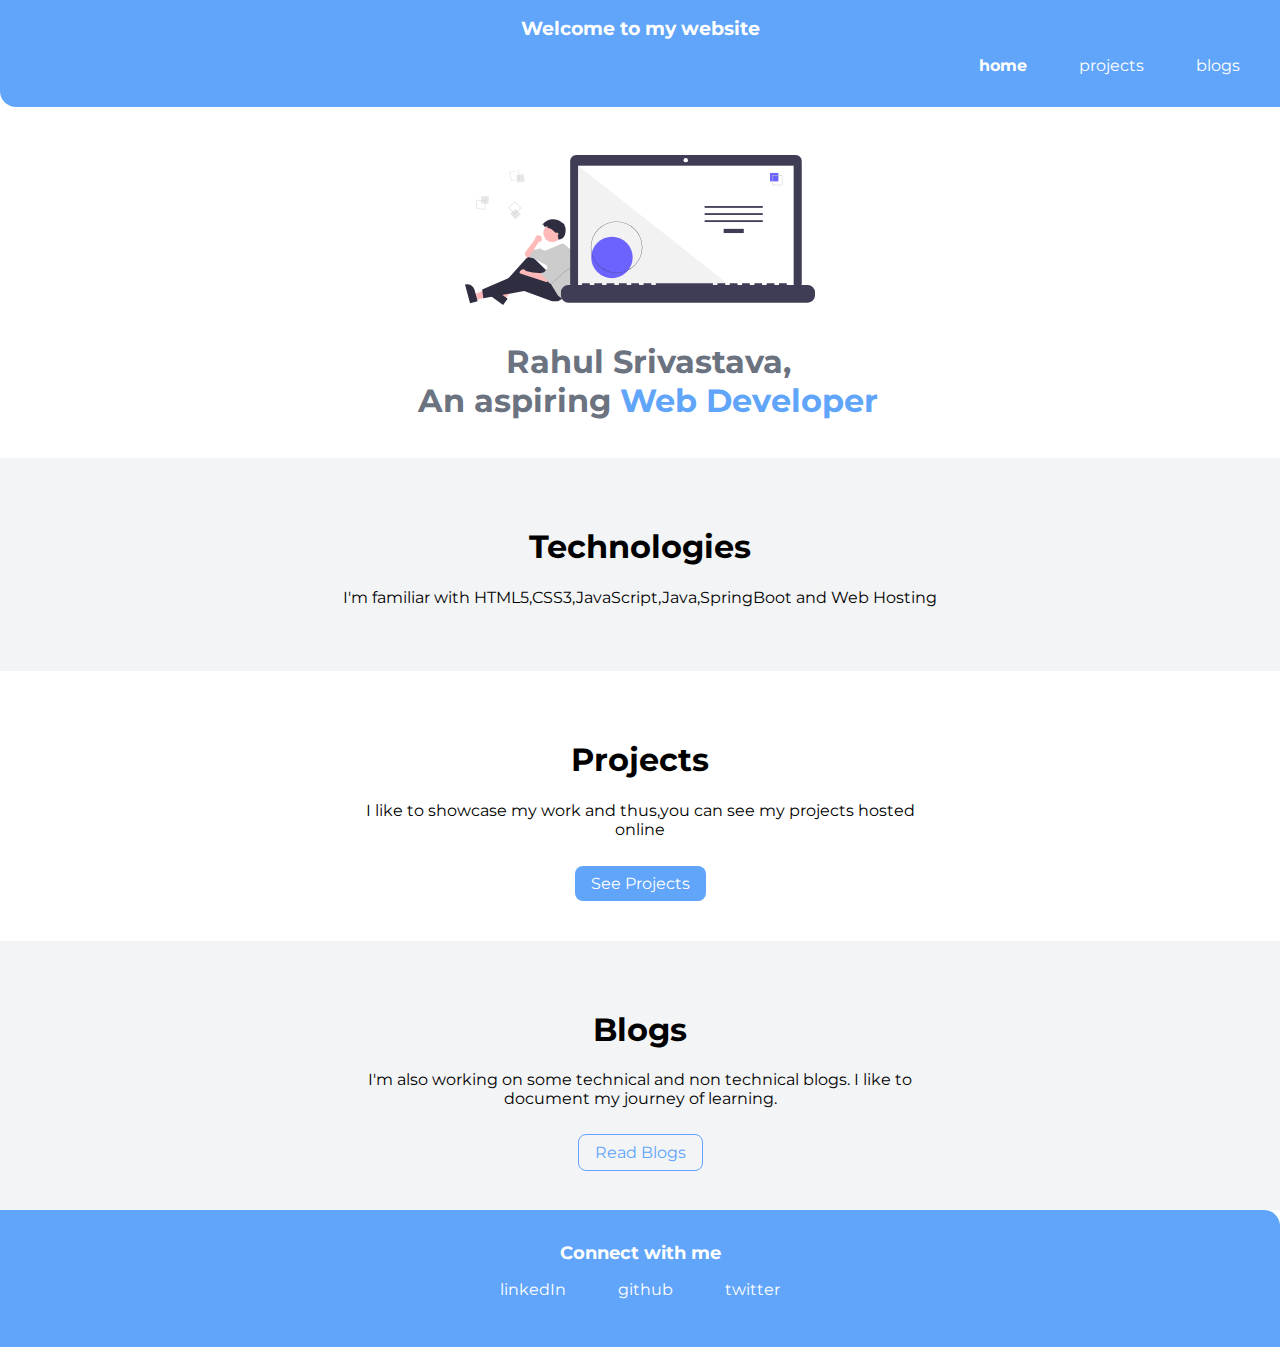
==== index.html @ 4cb51019 "PORTFOLIO" ====
<!DOCTYPE html>
<html lang="en">
<head>
    <meta charset="UTF-8">
    <meta http-equiv="X-UA-Compatible" content="IE=edge">
    <meta name="viewport" content="width=device-width, initial-scale=1.0">
    <title>home | Rahul</title>
    <link rel="stylesheet" href="/styles.css">
</head>
<body>
    <nav class="navigation container">
        <div class="nav-brand">Welcome to my website</div>
        <ul class="list-non-bullet nav-pills">
            <li class="list-item-inline">
                <a class="link link-active" href="/">home</a>
            </li>
            <li class="list-item-inline">
                <a class="link" href="/projects.html">projects</a>
            </li>
            <li class="list-item-inline">
                <a class="link" href="/blogs.html">blogs</a>
            </li>
        </ul>
    </nav>

    <header class="hero">
        <img class="hero-image" src="/images/undraw_Code_thinking_re_gka2.svg" alt="">
        <h1 class="hero-heading">Rahul Srivastava,
            <br>An aspiring <span class="heading-inverted">Web Developer</span></h1>
    </header>

    <section class="section ow">
        <div class="container container-center">
            <h1>Technologies</h1>
        <p>I'm familiar with HTML5,CSS3,JavaScript,Java,SpringBoot and Web Hosting</p>
        </div>   
    </section>

    <section class="section">
        <div class="container-center container">
            <h1>Projects</h1>
        <p>I like to showcase my work and thus,you can see my projects hosted online</p>
        <br>
        <a class="link-primary link" href="projects.html">See Projects</a>
        </div>
    </section>

    <section class="section ow">
        <div class="container container-center">
            <h1>Blogs</h1>
        <p>I'm also working on some technical and non technical blogs. I like to document my journey of learning.</p>
        <br>
        <a class="link-secondary link" href="blogs.html">Read Blogs</a>
        </div>   
        
    </section>

    <footer class="footer">
        <div class="footer-header">Connect with me</div>
        <ul class="social-links list-non-bullet">
            <li class="list-item-inline"><a class="link" href="https://www.linkedin.com/in/rahul-srivastava-2478b9190//">linkedIn</a></li>
            <li class="list-item-inline"><a class="link" href="https://github.com/rahulsrivastava30">github</a></li>
            <li class="list-item-inline"><a class="link" href="">twitter</a></li>
        </ul>
    </footer>
</body>
</html>
---- styles.css ----
@import url('https://fonts.googleapis.com/css2?family=Montserrat:wght@400;700&display=swap');
@import url('https://fonts.googleapis.com/css2?family=Roboto:wght@100;400&display=swap');
:root {
    --primary-color: #60A5FA;
    /*making color variable, root means entire css */
    --dark-gray: #6B7280;
    --off-white:#F3F4F6;
}

hr {
    margin: 2rem 1rem;
}

body {
    font-family: 'Montserrat', sans-serif;
    text-align: center;
    margin: 0px;
}

/* body h1 div class are selectors*/
.margin-md{
    margin: 2rem 1rem;
}


/**------- @container-----------**/
.container {
    padding: 1rem 1rem;
}

.container-center {
    max-width: 600px;
    margin: auto;
}

/* .container-fluid{

} */



/*-----------------@links------------------*/
.link {
    box-sizing: border-box;
    text-decoration: none;
    padding: 0.5rem 1rem;
    /* margin-top: 1rem ;
    margin: bottom 1rem ; */
    /* same as padding top,bottom=.5,padding left right=1*/
}

.link-primary {
    background-color: var(--primary-color);
    border-radius: 0.5rem;
    color: white;
}

.link-secondary {
    color: var(--primary-color);
    border-radius: 0.5rem;
    border: 1px solid var(--primary-color);
}

/* look into bem naming convension*/



/*---------------@list-----------------*/
.list-non-bullet {
    list-style: none;
}

.list-item-inline {
    display: inline;
    padding: 0rem 0.5rem;
}

/*--------------@NAV----------------*/
.navigation {
    background-color: var(--primary-color);
    color: white;
    padding: 1rem;
    border-bottom-left-radius: 1rem;
}

.navigation .link {
    /*inside navigation if link is there(Inheriting)*/
    color: white;
}

.navigation .nav-pills {
    text-align: right;
}

.navigation .nav-brand {
    font-weight: bold;
    font-size: larger;
}

.navigation .link-active {
    font-weight: bold;
}

/*------@header---------*/
.hero {
    padding: 1rem;
    padding-top: 3rem;
}

.hero .hero-image {
    max-width: 350px;
    display: block;
    margin: auto;
}

.hero .hero-heading {
    padding-top: 1rem;
    text-align: center;
    padding-left: 1rem;
    font-size: 2rem;
    color: var(--dark-gray);
}

.hero .heading-inverted {
    color: var(--primary-color);
}


/*--------@sections----------*/
.section{
    padding: 2rem;
}
.section h1 {
    text-align: center;
}
.ow{
    background-color: var(--off-white);
}


/*--------------@footer---------*/
.footer{
    background-color: var(--primary-color);
    padding: 2rem 1rem;
    text-align: center;
    color: white;
    border-top-right-radius: 1rem;
}
.footer .link{
    color:white;
}
.footer .footer-header{
    font-weight: bold;
    font-size: large;
}
.footer ul{
    padding-inline-start: 0px;
}
.blog-center{
        max-width: 800px;
        margin: auto;
        font-family: -apple-system, BlinkMacSystemFont, 'Segoe UI', Roboto, Oxygen, Ubuntu, Cantarell, 'Open Sans', 'Helvetica Neue', sans-serif;
}
.blog-heading{
    text-align: left;
}
.blog-footer{
    padding-bottom: 2rem;
}
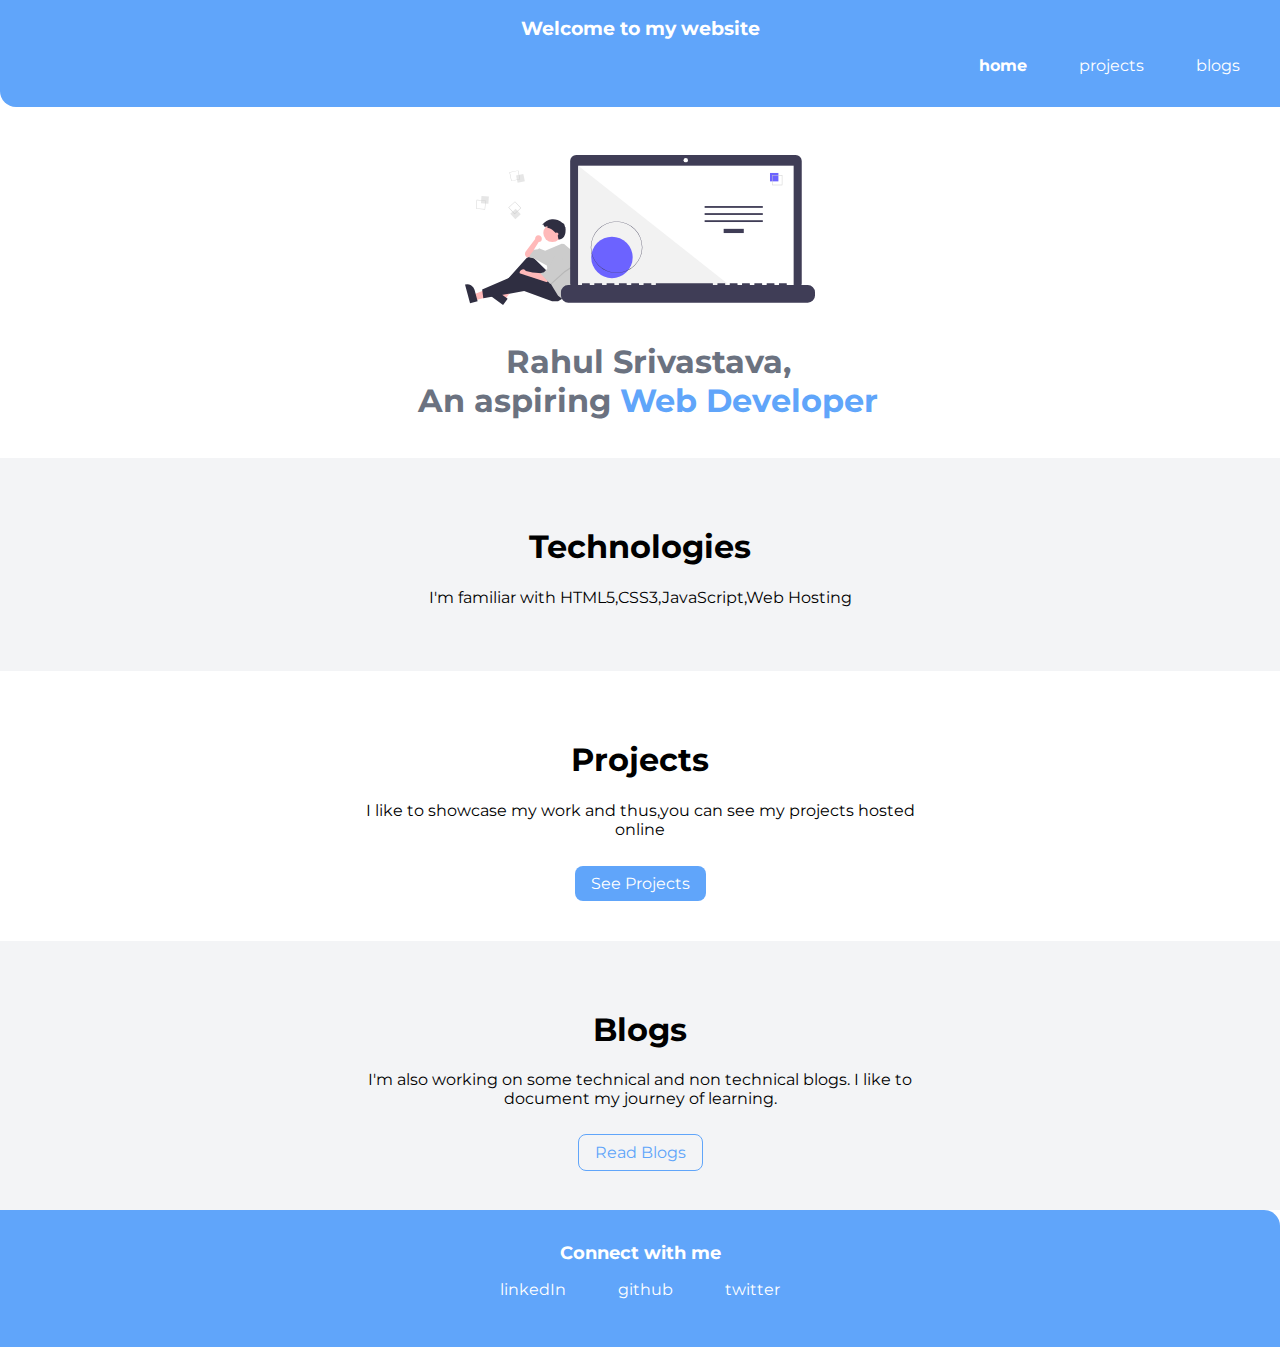
==== commit b677c3ad: "change" ====
--- a/index.html
+++ b/index.html
@@ -32,7 +32,7 @@
     <section class="section ow">
         <div class="container container-center">
             <h1>Technologies</h1>
-        <p>I'm familiar with HTML5,CSS3,JavaScript,Java,SpringBoot and Web Hosting</p>
+        <p>I'm familiar with HTML5,CSS3,JavaScript,Web Hosting</p>
         </div>   
     </section>
 
